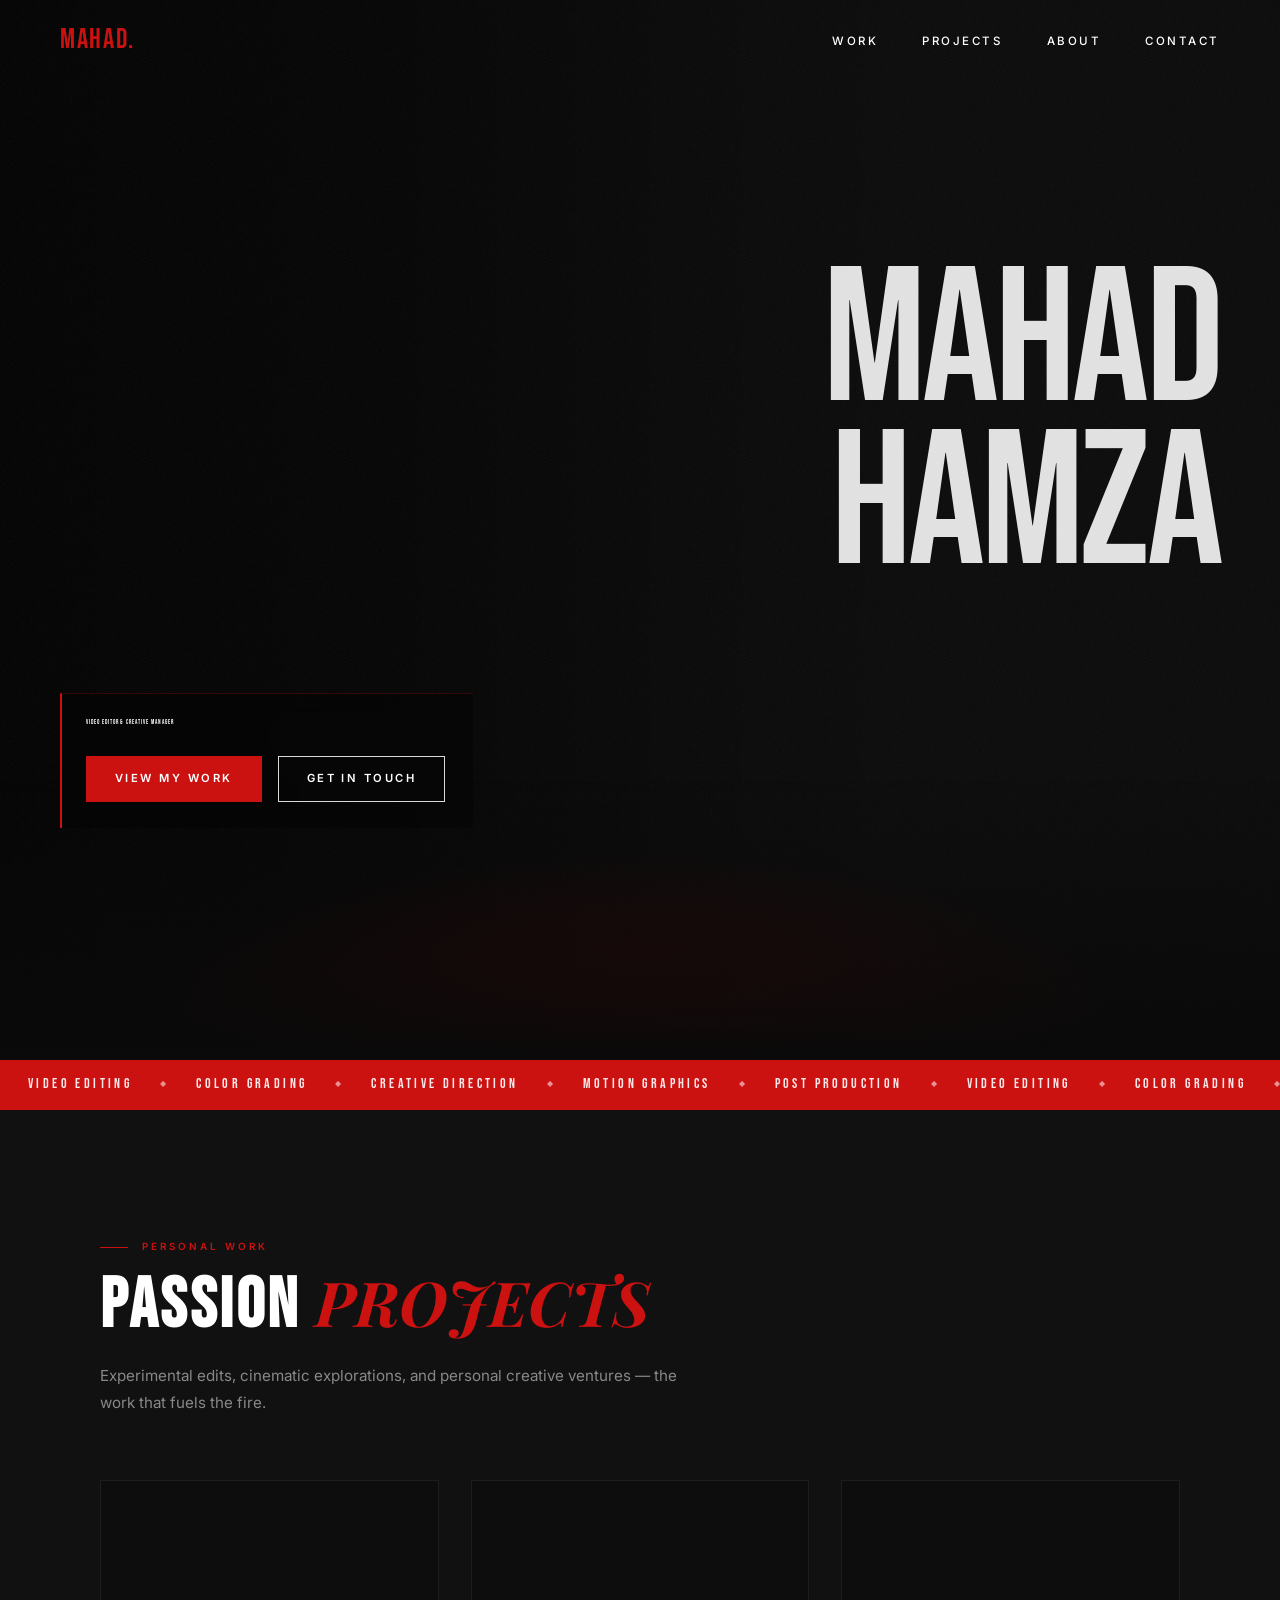
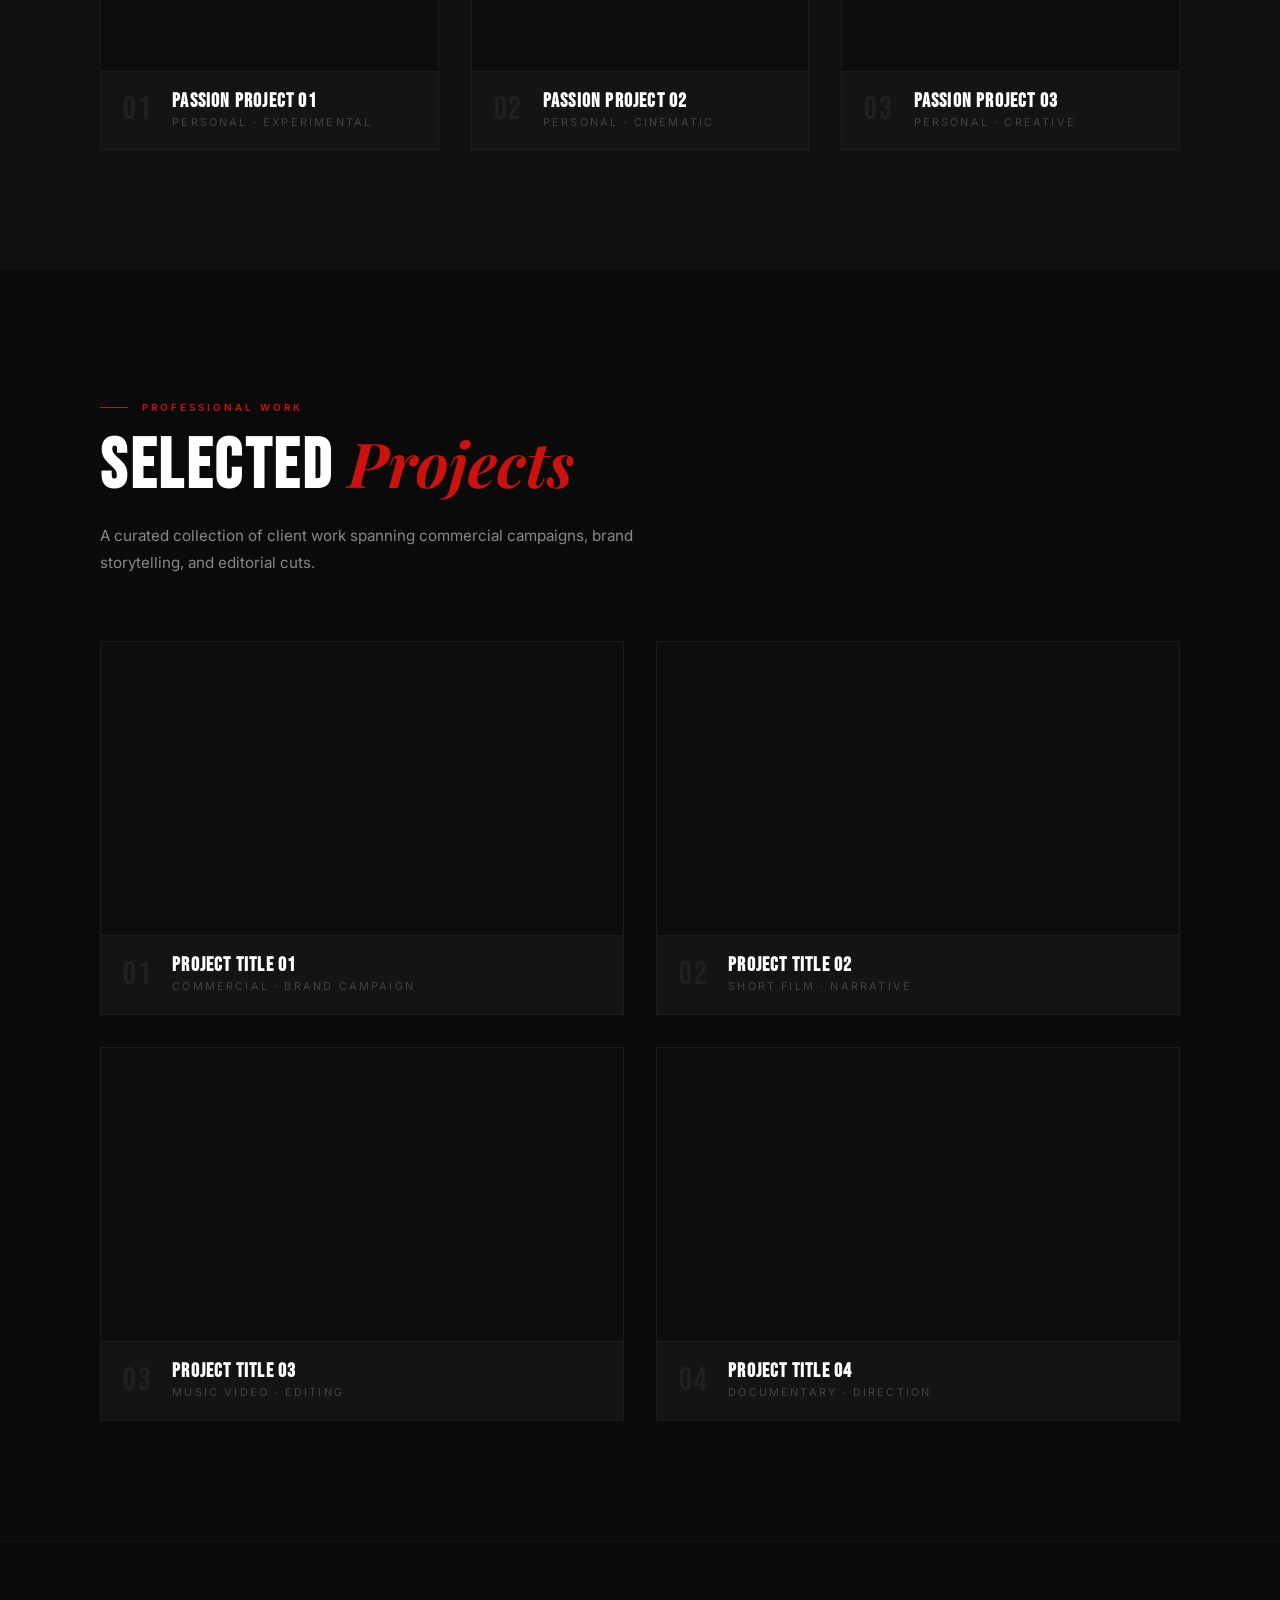
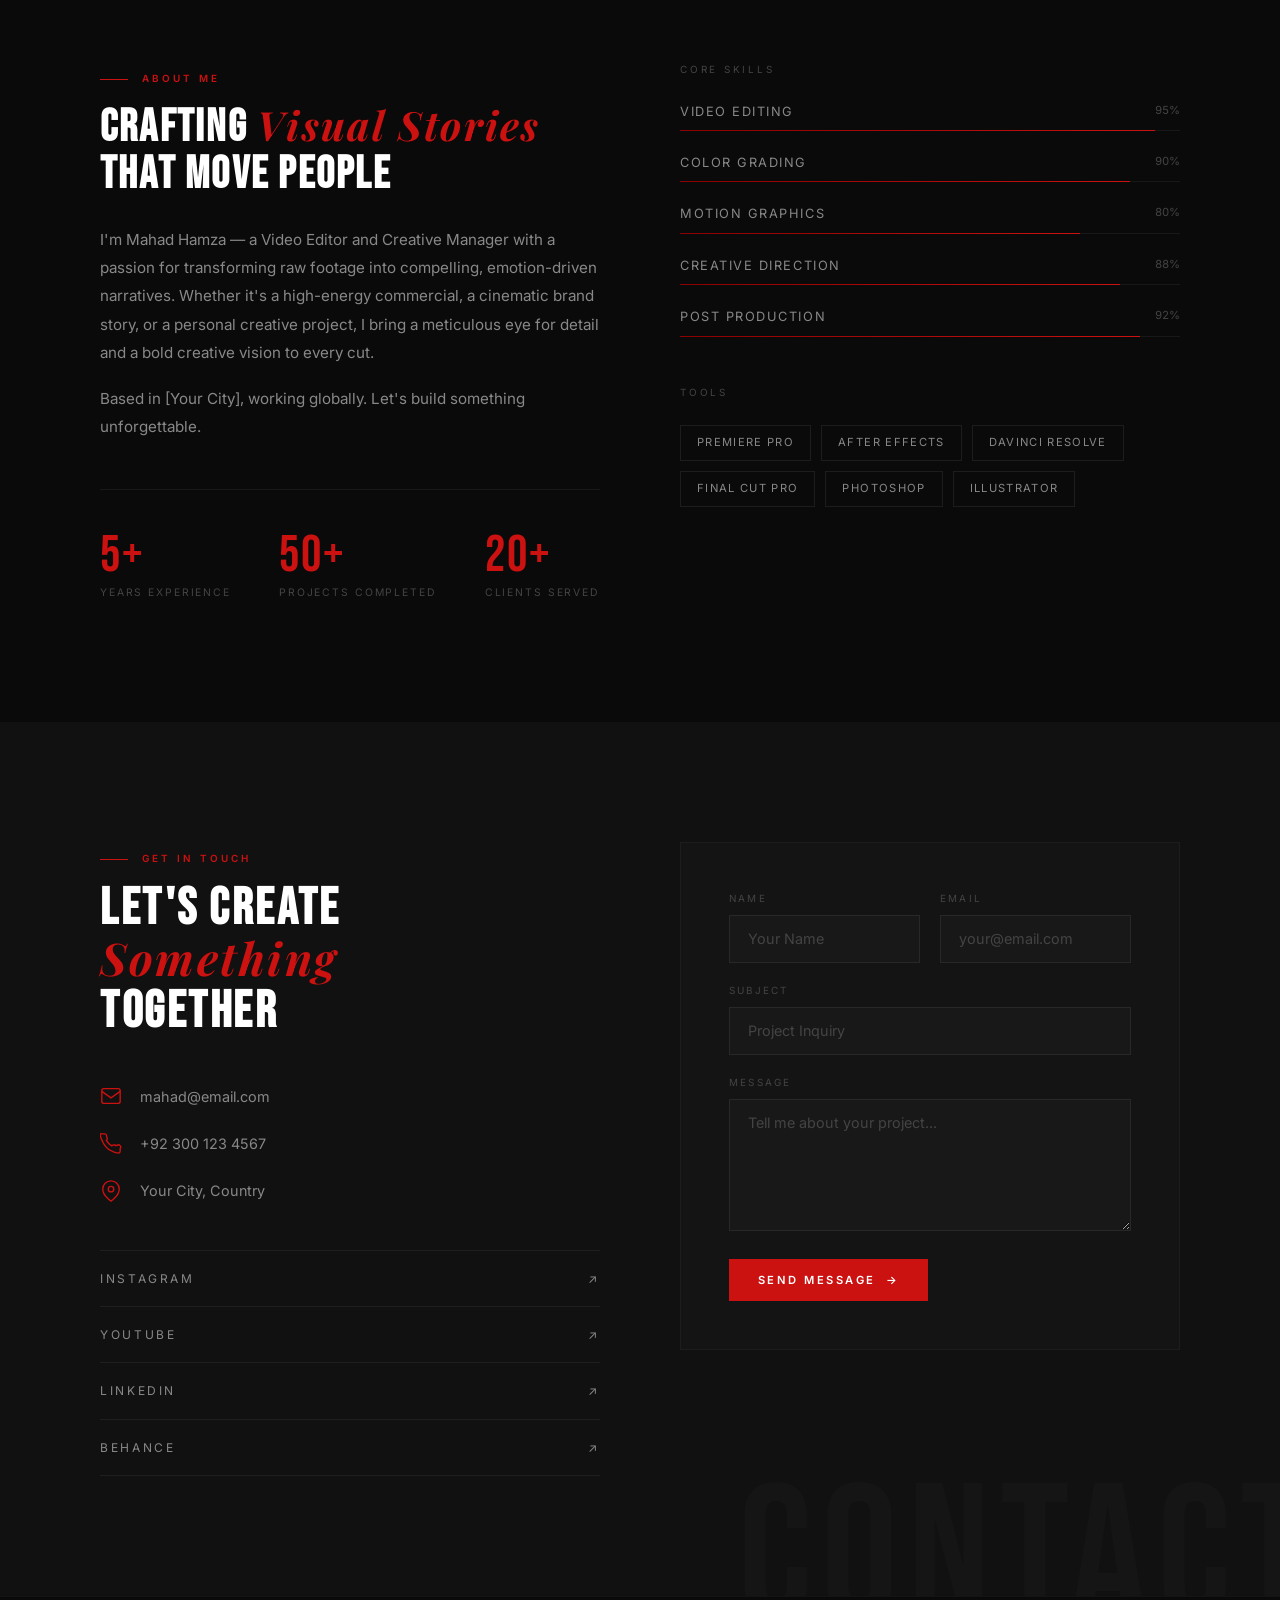
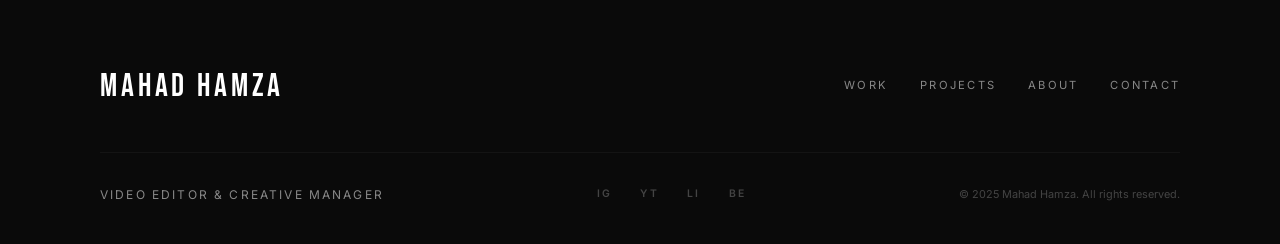
==== index.html @ 460ad9ae "Initial commit" ====
<!DOCTYPE html>
<html lang="en">
<head>
  <meta charset="UTF-8" />
  <meta name="viewport" content="width=device-width, initial-scale=1.0" />
  <title>Mahad Hamza — Video Editor & Creative Manager</title>
  <meta name="description" content="Portfolio of Mahad Hamza — Video Editor & Creative Manager. Professional work, passion projects, and creative direction." />

  <!-- Google Fonts -->
  <link rel="preconnect" href="https://fonts.googleapis.com" />
  <link rel="preconnect" href="https://fonts.gstatic.com" crossorigin />
  <link href="https://fonts.googleapis.com/css2?family=Bebas+Neue&family=Playfair+Display:ital@1&family=Inter:wght@300;400;500;600&display=swap" rel="stylesheet" />

  <link rel="stylesheet" href="css/styles.css" />
</head>
<body>

  <!-- ============================================================
       CUSTOM CURSOR
  ============================================================ -->
  <div class="cursor" id="cursor"></div>
  <div class="cursor-follower" id="cursorFollower"></div>

  <!-- ============================================================
       NAVIGATION
  ============================================================ -->
  <nav class="nav" id="navbar">
    <a href="#home" class="nav-brand">MAHAD.</a>
    <ul class="nav-links">
      <li><a href="#work">WORK</a></li>
      <li><a href="#projects">PROJECTS</a></li>
      <li><a href="#about">ABOUT</a></li>
      <li><a href="#contact">CONTACT</a></li>
    </ul>
    <button class="nav-menu-btn" id="menuBtn" aria-label="Toggle menu">
      <span></span>
      <span></span>
      <span></span>
    </button>
  </nav>

  <!-- Mobile Menu -->
  <div class="mobile-menu" id="mobileMenu">
    <button class="mobile-menu-close" id="menuClose" aria-label="Close menu">
      <span></span><span></span>
    </button>
    <ul>
      <li><a href="#work" class="menu-link">WORK</a></li>
      <li><a href="#projects" class="menu-link">PROJECTS</a></li>
      <li><a href="#about" class="menu-link">ABOUT</a></li>
      <li><a href="#contact" class="menu-link">CONTACT</a></li>
    </ul>
  </div>

  <!-- ============================================================
       HERO SECTION
  ============================================================ -->
  <section class="hero" id="home">
    <!-- Full-bleed background photo -->
    <div class="hero-bg-photo">
      <img
        src="images/WhatsApp Image 2026-08-02 at 6.05.02 PM.jpeg"
        alt="Mahad Hamza"
        id="heroBgImg"
      />
    </div>

    <!-- Multi-layer gradient overlay for cinematic mood -->
    <div class="hero-overlay"></div>

    <!-- Dark shade on the right so the text is clearly visible -->
    <div class="hero-text-shade"></div>

    <!-- Film grain noise texture -->
    <div class="hero-noise"></div>

    <!-- MAHAD HAMZA — large text OVERLAYS the photo
         Positioned at center, merges artistically with the image -->
    <div class="hero-bg-text" aria-hidden="true">MAHAD<br>HAMZA</div>

    <!-- Red glow vignette at bottom -->
    <div class="hero-vignette"></div>

    <!-- Bottom-left: Title + CTA -->
    <div class="hero-content" id="heroContent">
      
      <div class="hero-role">Video Editor &amp; Creative Manager</div>
      <div class="hero-cta">
        <a href="#work" class="btn-primary">View My Work</a>
        <a href="#contact" class="btn-outline">Get In Touch</a>
      </div>
    </div>

    <!-- Bottom gradient fade -->
    <div class="hero-fade"></div>
  </section>

  <!-- ============================================================
       MARQUEE STRIP
  ============================================================ -->
  <div class="marquee-strip" aria-hidden="true">
    <div class="marquee-track">
      <span>VIDEO EDITING</span>
      <span class="dot">◆</span>
      <span>COLOR GRADING</span>
      <span class="dot">◆</span>
      <span>CREATIVE DIRECTION</span>
      <span class="dot">◆</span>
      <span>MOTION GRAPHICS</span>
      <span class="dot">◆</span>
      <span>POST PRODUCTION</span>
      <span class="dot">◆</span>
      <span>VIDEO EDITING</span>
      <span class="dot">◆</span>
      <span>COLOR GRADING</span>
      <span class="dot">◆</span>
      <span>CREATIVE DIRECTION</span>
      <span class="dot">◆</span>
      <span>MOTION GRAPHICS</span>
      <span class="dot">◆</span>
      <span>POST PRODUCTION</span>
      <span class="dot">◆</span>
    </div>
  </div>

  <!-- ============================================================
       PASSION PROJECTS SECTION
  ============================================================ -->
  <section class="section passion-section" id="projects">
    <div class="container">
      <div class="section-header reveal">
        
        <div class="section-label">Personal Work</div>
        <h2 class="section-title">PASSION <em>PROJECTS</em></h2>
        <p class="section-sub">Experimental edits, cinematic explorations, and personal creative ventures — the work that fuels the fire.</p>
      </div>

      <div class="video-grid passion-grid" id="passionGrid">
        <div class="video-card featured reveal">
          <div class="video-wrap">
            <iframe
              src="https://www.youtube.com/embed/VIDEO_ID_5"
              title="Passion Project 1"
              frameborder="0"
              allow="accelerometer; autoplay; clipboard-write; encrypted-media; gyroscope; picture-in-picture"
              allowfullscreen
              loading="lazy"
            ></iframe>
          </div>
          <div class="video-meta">
            <div class="video-number">01</div>
            <div class="video-info">
              <h3>Passion Project 01</h3>
              <p>Personal · Experimental</p>
            </div>
          </div>
        </div>

        <div class="video-card reveal">
          <div class="video-wrap">
            <iframe
              src="https://www.youtube.com/embed/VIDEO_ID_6"
              title="Passion Project 2"
              frameborder="0"
              allow="accelerometer; autoplay; clipboard-write; encrypted-media; gyroscope; picture-in-picture"
              allowfullscreen
              loading="lazy"
            ></iframe>
          </div>
          <div class="video-meta">
            <div class="video-number">02</div>
            <div class="video-info">
              <h3>Passion Project 02</h3>
              <p>Personal · Cinematic</p>
            </div>
          </div>
        </div>

        <div class="video-card reveal">
          <div class="video-wrap">
            <iframe
              src="https://www.youtube.com/embed/VIDEO_ID_7"
              title="Passion Project 3"
              frameborder="0"
              allow="accelerometer; autoplay; clipboard-write; encrypted-media; gyroscope; picture-in-picture"
              allowfullscreen
              loading="lazy"
            ></iframe>
          </div>
          <div class="video-meta">
            <div class="video-number">03</div>
            <div class="video-info">
              <h3>Passion Project 03</h3>
              <p>Personal · Creative</p>
            </div>
          </div>
        </div>
      </div>
    </div>
  </section>

  <!-- ============================================================
       PROFESSIONAL WORK SECTION
  ============================================================ -->
  <section class="section work-section" id="work">
    <div class="container">
      <div class="section-header reveal">
        <div class="section-label">PROFESSIONAL WORK</div>
        <h2 class="section-title">Selected <em>Projects</em></h2>
        <p class="section-sub">A curated collection of client work spanning commercial campaigns, brand storytelling, and editorial cuts.</p>
      </div>

      <div class="video-grid" id="workGrid">
        <!--
          HOW TO ADD YOUR VIDEOS:
          1. Get your YouTube video URL, e.g.: https://www.youtube.com/watch?v=dQw4w9WgXcQ
          2. Extract the video ID (the part after "v="):  dQw4w9WgXcQ
          3. Replace VIDEO_ID_X below with your actual video ID.
          Example: src="https://www.youtube.com/embed/dQw4w9WgXcQ"
        -->
        <div class="video-card reveal">
          <div class="video-wrap">
            <iframe
              src="https://www.youtube.com/embed/VIDEO_ID_1"
              title="Project 1"
              frameborder="0"
              allow="accelerometer; autoplay; clipboard-write; encrypted-media; gyroscope; picture-in-picture"
              allowfullscreen
              loading="lazy"
            ></iframe>
          </div>
          <div class="video-meta">
            <div class="video-number">01</div>
            <div class="video-info">
              <h3>Project Title 01</h3>
              <p>Commercial · Brand Campaign</p>
            </div>
          </div>
        </div>

        <div class="video-card reveal">
          <div class="video-wrap">
            <iframe
              src="https://www.youtube.com/embed/VIDEO_ID_2"
              title="Project 2"
              frameborder="0"
              allow="accelerometer; autoplay; clipboard-write; encrypted-media; gyroscope; picture-in-picture"
              allowfullscreen
              loading="lazy"
            ></iframe>
          </div>
          <div class="video-meta">
            <div class="video-number">02</div>
            <div class="video-info">
              <h3>Project Title 02</h3>
              <p>Short Film · Narrative</p>
            </div>
          </div>
        </div>

        <div class="video-card reveal">
          <div class="video-wrap">
            <iframe
              src="https://www.youtube.com/embed/VIDEO_ID_3"
              title="Project 3"
              frameborder="0"
              allow="accelerometer; autoplay; clipboard-write; encrypted-media; gyroscope; picture-in-picture"
              allowfullscreen
              loading="lazy"
            ></iframe>
          </div>
          <div class="video-meta">
            <div class="video-number">03</div>
            <div class="video-info">
              <h3>Project Title 03</h3>
              <p>Music Video · Editing</p>
            </div>
          </div>
        </div>

        <div class="video-card reveal">
          <div class="video-wrap">
            <iframe
              src="https://www.youtube.com/embed/VIDEO_ID_4"
              title="Project 4"
              frameborder="0"
              allow="accelerometer; autoplay; clipboard-write; encrypted-media; gyroscope; picture-in-picture"
              allowfullscreen
              loading="lazy"
            ></iframe>
          </div>
          <div class="video-meta">
            <div class="video-number">04</div>
            <div class="video-info">
              <h3>Project Title 04</h3>
              <p>Documentary · Direction</p>
            </div>
          </div>
        </div>
      </div>
    </div>
  </section>

  <!-- ============================================================
       ABOUT SECTION
  ============================================================ -->
  <section class="section about-section" id="about">
    <div class="container">
      <div class="about-grid">
        <div class="about-left reveal">
          <div class="section-label">ABOUT ME</div>
          <h2 class="about-heading">
            Crafting <em>Visual Stories</em><br>That Move People
          </h2>
          <p class="about-text">
            I'm Mahad Hamza — a Video Editor and Creative Manager with a passion for transforming raw footage into compelling, emotion-driven narratives. Whether it's a high-energy commercial, a cinematic brand story, or a personal creative project, I bring a meticulous eye for detail and a bold creative vision to every cut.
          </p>
          <p class="about-text">
            Based in [Your City], working globally. Let's build something unforgettable.
          </p>
          <div class="about-stats">
            <div class="stat reveal">
              <span class="stat-num">5+</span>
              <span class="stat-label">Years Experience</span>
            </div>
            <div class="stat reveal">
              <span class="stat-num">50+</span>
              <span class="stat-label">Projects Completed</span>
            </div>
            <div class="stat reveal">
              <span class="stat-num">20+</span>
              <span class="stat-label">Clients Served</span>
            </div>
          </div>
        </div>

        <div class="about-right reveal">
          <div class="skills-block">
            <div class="skills-title">CORE SKILLS</div>
            <div class="skill-item">
              <div class="skill-head">
                <span>Video Editing</span>
                <span>95%</span>
              </div>
              <div class="skill-bar">
                <div class="skill-fill" data-width="95"></div>
              </div>
            </div>
            <div class="skill-item">
              <div class="skill-head">
                <span>Color Grading</span>
                <span>90%</span>
              </div>
              <div class="skill-bar">
                <div class="skill-fill" data-width="90"></div>
              </div>
            </div>
            <div class="skill-item">
              <div class="skill-head">
                <span>Motion Graphics</span>
                <span>80%</span>
              </div>
              <div class="skill-bar">
                <div class="skill-fill" data-width="80"></div>
              </div>
            </div>
            <div class="skill-item">
              <div class="skill-head">
                <span>Creative Direction</span>
                <span>88%</span>
              </div>
              <div class="skill-bar">
                <div class="skill-fill" data-width="88"></div>
              </div>
            </div>
            <div class="skill-item">
              <div class="skill-head">
                <span>Post Production</span>
                <span>92%</span>
              </div>
              <div class="skill-bar">
                <div class="skill-fill" data-width="92"></div>
              </div>
            </div>
          </div>

          <div class="tools-block">
            <div class="skills-title">TOOLS</div>
            <div class="tools-grid">
              <div class="tool-tag">Premiere Pro</div>
              <div class="tool-tag">After Effects</div>
              <div class="tool-tag">DaVinci Resolve</div>
              <div class="tool-tag">Final Cut Pro</div>
              <div class="tool-tag">Photoshop</div>
              <div class="tool-tag">Illustrator</div>
            </div>
          </div>
        </div>
      </div>
    </div>
  </section>

  <!-- ============================================================
       CONTACT SECTION
  ============================================================ -->
  <section class="section contact-section" id="contact">
    <!-- Decorative large background text -->
    <div class="contact-bg-text" aria-hidden="true">CONTACT</div>

    <div class="container">
      <div class="contact-grid">
        <!-- Left: Info -->
        <div class="contact-info reveal">
          <div class="section-label">GET IN TOUCH</div>
          <h2 class="contact-heading">
            Let's Create<br><em>Something</em><br>Together
          </h2>

          <div class="contact-details">
            <!--
              Replace the placeholder email, phone, and location with your real details.
            -->
            <a href="mailto:mahad@email.com" class="contact-item">
              <div class="contact-icon">
                <svg viewBox="0 0 24 24" fill="none" stroke="currentColor" stroke-width="1.5">
                  <rect x="2" y="4" width="20" height="16" rx="2"/>
                  <path d="M2 7l10 7 10-7"/>
                </svg>
              </div>
              <span>mahad@email.com</span>
            </a>
            <a href="tel:+923001234567" class="contact-item">
              <div class="contact-icon">
                <svg viewBox="0 0 24 24" fill="none" stroke="currentColor" stroke-width="1.5">
                  <path d="M22 16.92v3a2 2 0 01-2.18 2 19.79 19.79 0 01-8.63-3.07A19.5 19.5 0 013.07 9.81 19.79 19.79 0 01.1 1.18 2 2 0 012.11 1h3a2 2 0 012 1.72c.127.96.361 1.903.7 2.81a2 2 0 01-.45 2.11L6.91 8.09a16 16 0 006 6l.56-.56a2 2 0 012.11-.45c.907.339 1.85.573 2.81.7A2 2 0 0122 16.92z"/>
                </svg>
              </div>
              <span>+92 300 123 4567</span>
            </a>
            <div class="contact-item">
              <div class="contact-icon">
                <svg viewBox="0 0 24 24" fill="none" stroke="currentColor" stroke-width="1.5">
                  <path d="M21 10c0 7-9 13-9 13s-9-6-9-13a9 9 0 0118 0z"/>
                  <circle cx="12" cy="10" r="3"/>
                </svg>
              </div>
              <span>Your City, Country</span>
            </div>
          </div>

          <!-- Social links -->
          <div class="social-links">
            <!--
              Replace # with your actual profile URLs:
              Instagram, YouTube, LinkedIn, Behance, etc.
            -->
            <a href="#" target="_blank" rel="noopener" class="social-link">
              <span class="social-name">Instagram</span>
              <span class="social-arrow">↗</span>
            </a>
            <a href="#" target="_blank" rel="noopener" class="social-link">
              <span class="social-name">YouTube</span>
              <span class="social-arrow">↗</span>
            </a>
            <a href="#" target="_blank" rel="noopener" class="social-link">
              <span class="social-name">LinkedIn</span>
              <span class="social-arrow">↗</span>
            </a>
            <a href="#" target="_blank" rel="noopener" class="social-link">
              <span class="social-name">Behance</span>
              <span class="social-arrow">↗</span>
            </a>
          </div>
        </div>

        <!-- Right: Contact Form -->
        <div class="contact-form-wrap reveal">
          <form class="contact-form" id="contactForm" novalidate>
            <div class="form-row">
              <div class="form-group">
                <label for="name">Name</label>
                <input type="text" id="name" name="name" placeholder="Your Name" required autocomplete="name" />
              </div>
              <div class="form-group">
                <label for="email">Email</label>
                <input type="email" id="email" name="email" placeholder="your@email.com" required autocomplete="email" />
              </div>
            </div>
            <div class="form-group">
              <label for="subject">Subject</label>
              <input type="text" id="subject" name="subject" placeholder="Project Inquiry" />
            </div>
            <div class="form-group">
              <label for="message">Message</label>
              <textarea id="message" name="message" rows="6" placeholder="Tell me about your project..." required></textarea>
            </div>
            <button type="submit" class="btn-primary btn-submit" id="submitBtn">
              <span class="btn-text">Send Message</span>
              <span class="btn-arrow">→</span>
            </button>
          </form>
        </div>
      </div>
    </div>
  </section>

  <!-- ============================================================
       FOOTER
  ============================================================ -->
  <footer class="footer">
    <div class="container">
      <div class="footer-top">
        <div class="footer-brand">MAHAD HAMZA</div>
        <div class="footer-links">
          <a href="#work">Work</a>
          <a href="#projects">Projects</a>
          <a href="#about">About</a>
          <a href="#contact">Contact</a>
        </div>
      </div>
      <div class="footer-divider"></div>
      <div class="footer-bottom">
        <p class="footer-tagline">Video Editor &amp; Creative Manager</p>
        <div class="footer-socials">
          <a href="#" target="_blank" rel="noopener" aria-label="Instagram">IG</a>
          <a href="#" target="_blank" rel="noopener" aria-label="YouTube">YT</a>
          <a href="#" target="_blank" rel="noopener" aria-label="LinkedIn">LI</a>
          <a href="#" target="_blank" rel="noopener" aria-label="Behance">BE</a>
        </div>
        <p class="footer-copy">© 2025 Mahad Hamza. All rights reserved.</p>
      </div>
    </div>
  </footer>

  <script src="js/script.js"></script>
</body>
</html>
---- css/styles.css ----
/* ================================================================
   MAHAD HAMZA — PORTFOLIO
   Video Editor & Creative Manager
   ----------------------------------------------------------------
   Color Scheme: Deep Black + Crimson Red
   Inspired by Hexen UI/UX Dribbble Design
   Fonts: Bebas Neue (display) · Playfair Display (script) · Inter (body)
================================================================ */

/* ================================================================
   CSS CUSTOM PROPERTIES
================================================================ */
:root {
  /* Colors */
  --bg:          #0a0a0a;
  --bg-2:        #111111;
  --bg-3:        #181818;
  --bg-card:     #141414;
  --text:        #ffffff;
  --text-muted:  #888888;
  --text-dim:    #444444;
  --accent:      #cc1111;
  --accent-dark: #8b0000;
  --accent-glow: rgba(204, 17, 17, 0.25);

  /* Fonts */
  --font-display: 'Bebas Neue', sans-serif;
  --font-script:  'Playfair Display', serif;
  --font-body:    'Inter', sans-serif;

  /* Layout */
  --nav-h:   80px;
  --max-w:   1200px;
  --pad-x:   60px;

  /* Transitions */
  --ease:    0.3s ease;
  --ease-slow: 0.6s cubic-bezier(0.25, 1, 0.5, 1);
}

/* ================================================================
   RESET & BASE
================================================================ */
*, *::before, *::after {
  margin: 0;
  padding: 0;
  box-sizing: border-box;
}

html {
  scroll-behavior: smooth;
  font-size: 16px;
  cursor: none;
}

body {
  background-color: var(--bg);
  color: var(--text);
  font-family: var(--font-body);
  line-height: 1.6;
  overflow-x: hidden;
  -webkit-font-smoothing: antialiased;
}

a {
  color: inherit;
  text-decoration: none;
}

img {
  display: block;
  max-width: 100%;
}

button {
  font-family: inherit;
  cursor: none;
}

/* ================================================================
   CUSTOM CURSOR
================================================================ */
.cursor,
.cursor-follower {
  position: fixed;
  border-radius: 50%;
  pointer-events: none;
  z-index: 9999;
  transform: translate(-50%, -50%);
  top: -100px;
  left: -100px;
}

.cursor {
  width: 8px;
  height: 8px;
  background: var(--accent);
  transition: transform 0.1s ease, width 0.2s ease, height 0.2s ease, background 0.2s ease;
}

.cursor-follower {
  width: 38px;
  height: 38px;
  border: 1px solid rgba(204, 17, 17, 0.45);
  transition: left 0.12s ease, top 0.12s ease, transform 0.3s ease, border-color 0.3s ease, width 0.3s ease, height 0.3s ease;
  z-index: 9998;
}

.cursor.hovered {
  transform: translate(-50%, -50%) scale(2.5);
  background: var(--accent);
}

.cursor-follower.hovered {
  width: 56px;
  height: 56px;
  border-color: rgba(204, 17, 17, 0.7);
}

/* ================================================================
   NAVIGATION
================================================================ */
.nav {
  position: fixed;
  inset: 0 0 auto 0;
  z-index: 200;
  height: var(--nav-h);
  display: flex;
  align-items: center;
  justify-content: space-between;
  padding: 0 var(--pad-x);
  background: transparent;
  backdrop-filter: none;
  -webkit-backdrop-filter: none;
  border-bottom: none;
  box-shadow: none;
  transition: background 0.4s ease, box-shadow 0.4s ease;
}

.nav.scrolled {
  background: rgba(0, 0, 0, 0.45);
  backdrop-filter: blur(18px);
  -webkit-backdrop-filter: blur(18px);
  border-bottom: 1px solid rgba(204, 17, 17, 0.18);
  box-shadow: none;
}

.nav-brand {
  font-family: var(--font-display);
  font-size: 1.75rem;
  letter-spacing: 0.06em;
  color: var(--accent);
  transition: color var(--ease);
}

.nav-brand:hover {
  color: #fff;
}

.nav-links {
  list-style: none;
  display: flex;
  gap: 44px;
}

.nav-links a {
  font-size: 0.72rem;
  letter-spacing: 0.22em;
  font-weight: 500;
  color: #fff;
  transition: color var(--ease);
  position: relative;
}

.nav-links a::after {
  content: '';
  position: absolute;
  bottom: -4px;
  left: 0;
  width: 0;
  height: 1px;
  background: var(--accent);
  transition: width var(--ease);
}

.nav-links a:hover,
.nav-links a.active {
  color: #fff;
}

.nav-links a:hover::after,
.nav-links a.active::after {
  width: 100%;
}

/* Hamburger */
.nav-menu-btn {
  display: none;
  flex-direction: column;
  gap: 6px;
  background: none;
  border: none;
  padding: 6px;
}

.nav-menu-btn span {
  display: block;
  width: 26px;
  height: 1px;
  background: var(--text);
  transition: transform var(--ease), opacity var(--ease), width var(--ease);
  transform-origin: center;
}

.nav-menu-btn.open span:nth-child(1) {
  transform: translateY(7px) rotate(45deg);
}
.nav-menu-btn.open span:nth-child(2) {
  opacity: 0;
  width: 0;
}
.nav-menu-btn.open span:nth-child(3) {
  transform: translateY(-7px) rotate(-45deg);
}

/* ================================================================
   MOBILE MENU
================================================================ */
.mobile-menu {
  position: fixed;
  inset: 0;
  background: var(--bg);
  z-index: 190;
  display: flex;
  align-items: center;
  justify-content: center;
  clip-path: circle(0% at 95% 5%);
  transition: clip-path 0.6s cubic-bezier(0.77, 0, 0.175, 1);
}

.mobile-menu.open {
  clip-path: circle(150% at 95% 5%);
}

.mobile-menu-close {
  display: none;
}

.mobile-menu ul {
  list-style: none;
  text-align: center;
}

.mobile-menu li {
  margin: 16px 0;
  overflow: hidden;
}

.mobile-menu a {
  font-family: var(--font-display);
  font-size: clamp(2.5rem, 8vw, 4.5rem);
  letter-spacing: 0.08em;
  color: var(--text-muted);
  transition: color var(--ease);
  display: inline-block;
  transform: translateY(100%);
  transition: color 0.3s ease, transform 0.5s cubic-bezier(0.25, 1, 0.5, 1);
}

.mobile-menu.open a {
  transform: translateY(0);
}

.mobile-menu li:nth-child(1) a { transition-delay: 0.1s; }
.mobile-menu li:nth-child(2) a { transition-delay: 0.15s; }
.mobile-menu li:nth-child(3) a { transition-delay: 0.2s; }
.mobile-menu li:nth-child(4) a { transition-delay: 0.25s; }

.mobile-menu a:hover {
  color: var(--accent);
}

/* ================================================================
   HERO SECTION
================================================================ */
.hero {
  position: relative;
  width: 100%;
  height: calc(100vh + 160px);
  min-height: 820px;
  overflow: hidden;
  background: var(--bg);
  display: flex;
  align-items: flex-end;
}

/* Full-bleed background photo */
@keyframes heroPhotoZoom {
  0%,  100% { transform: scale(1);    }
  50%        { transform: scale(1.10); }
}

.hero-bg-photo {
  position: absolute;
  top: 0;
  bottom: 0;
  left: 0;
  right: 0;
  z-index: 1;
  overflow: hidden;
  animation: heroPhotoZoom 18s ease-in-out infinite;
  transform-origin: center center;
}

.hero-bg-photo img {
  width: 100%;
  height: 100%;
  object-fit: cover;
  object-position: center top;  /* show from the very top of the photo */
  filter: brightness(0.42) saturate(1.3) contrast(1.05);
  opacity: 0;
  transition: opacity 0.9s ease;
}

.hero-bg-photo img.loaded {
  opacity: 1;
}

/* Multi-layer gradient overlay — cinematic mood + edge darkening */
.hero-overlay {
  position: absolute;
  inset: 0;
  z-index: 2;
  pointer-events: none;
  background:
    linear-gradient(to top,  rgba(10,10,10,0.97) 0%, rgba(10,10,10,0.25) 38%, transparent 62%),
    linear-gradient(to bottom, rgba(10,10,10,0.18) 0%, transparent 18%),
    linear-gradient(to right, rgba(10,10,10,0.5) 0%, transparent 28%, transparent 72%, rgba(10,10,10,0.5) 100%);
}

/* Dark shade covering the LEFT side — makes left-side text clearly readable */
.hero-text-shade {
  position: absolute;
  inset: 0;
  z-index: 3;
  pointer-events: none;
  background: linear-gradient(
    to right,
    rgba(0, 0, 0, 0.80) 0%,
    rgba(0, 0, 0, 0.60) 30%,
    rgba(0, 0, 0, 0.18) 55%,
    transparent 72%
  );
}

/* Film-grain noise texture */
.hero-noise {
  position: absolute;
  inset: 0;
  z-index: 3;
  pointer-events: none;
  opacity: 0.055;
  background-image: url("data:image/svg+xml,%3Csvg viewBox='0 0 256 256' xmlns='http://www.w3.org/2000/svg'%3E%3Cfilter id='n'%3E%3CfeTurbulence type='fractalNoise' baseFrequency='0.9' numOctaves='4' stitchTiles='stitch'/%3E%3C/filter%3E%3Crect width='100%25' height='100%25' filter='url(%23n)'/%3E%3C/svg%3E");
  background-repeat: repeat;
  background-size: 200px 200px;
}

/* MAHAD HAMZA — large decorative text on the RIGHT */
.hero-bg-text {
  position: absolute;
  top: 40%;
  right: var(--pad-x);
  left: auto;
  transform: translateY(-50%);
  font-family: var(--font-display);
  font-size: clamp(100px, 15vw, 210px);
  line-height: 0.85;
  letter-spacing: -0.02em;
  color: rgba(255, 255, 255, 0.88);
  text-align: right;
  white-space: nowrap;
  z-index: 5;
  user-select: none;
  pointer-events: none;
  will-change: transform;
}

/* Red glow vignette at bottom-center */
.hero-vignette {
  position: absolute;
  inset: 0;
  z-index: 5;
  pointer-events: none;
  background: radial-gradient(ellipse 60% 28% at 50% 100%, rgba(139, 0, 0, 0.45) 0%, transparent 70%);
}

/* Hero content block — LEFT side, visually distinct panel */
.hero-content {
  position: absolute;
  bottom: calc(8vh + 160px);
  left: var(--pad-x);
  right: auto;
  z-index: 7;
  text-align: left;
  max-width: fit-content;
  padding: 24px 28px 26px 24px;
  background: rgba(5, 5, 5, 0.55);
  backdrop-filter: blur(12px);
  -webkit-backdrop-filter: blur(12px);
  border-left: 2px solid var(--accent);
  border-top: 1px solid rgba(204,17,17,0.22);
}

.hero-script-name {
  font-family: var(--font-script);
  font-style: italic;
  font-size: clamp(1.2rem, 1.8vw, 1.9rem);
  color: #ffffff;
  line-height: 1.1;
  margin-bottom: 8px;
  text-shadow:
    0 0 18px rgba(220, 20, 20, 0.90),
    0 0 40px rgba(180, 0,  0,  0.65),
    0 0 80px rgba(120, 0,  0,  0.35),
    0 2px 6px rgba(0,   0,  0,  0.90);
}

.hero-role {
  font-family: var(--font-display);
  font-size: clamp(0.15rem, 0.5vw, 1.5rem);
  letter-spacing: 0.15em;
  text-transform: uppercase;
  color: #ffffff;
  margin-bottom: 28px;
  line-height: 1.5;
  white-space: nowrap;
}

.hero-cta {
  display: flex;
  gap: 16px;
  flex-wrap: nowrap;
  justify-content: flex-start;
  align-items: center;
}

/* Right-side social strip */
.hero-socials {
  position: absolute;
  right: var(--pad-x);
  bottom: 100px;
  z-index: 7;
  display: flex;
  flex-direction: column;
  align-items: flex-end;
  gap: 18px;
}

.hero-socials a {
  font-size: 0.62rem;
  letter-spacing: 0.22em;
  color: var(--text-dim);
  transition: color var(--ease);
  font-weight: 500;
}

.hero-socials a:hover {
  color: var(--accent);
}

/* Scroll indicator — right-center */
.hero-scroll {
  position: absolute;
  right: var(--pad-x);
  top: 50%;
  transform: translateY(-50%);
  z-index: 7;
  display: flex;
  flex-direction: column;
  align-items: center;
  gap: 10px;
}

.scroll-line {
  width: 1px;
  height: 56px;
  background: linear-gradient(to bottom, var(--accent), transparent);
  animation: scrollPulse 2.5s infinite;
}

@keyframes scrollPulse {
  0%, 100% { opacity: 0.2; transform: scaleY(1); }
  50%       { opacity: 1;   transform: scaleY(0.6); }
}

.hero-scroll span {
  font-size: 0.55rem;
  letter-spacing: 0.3em;
  color: var(--text-dim);
  writing-mode: vertical-rl;
  text-orientation: mixed;
}

/* Bottom gradient that blends hero into next section */
.hero-fade {
  position: absolute;
  bottom: 0;
  left: 0;
  right: 0;
  height: 280px;
  background: linear-gradient(to top, var(--bg) 0%, transparent 100%);
  z-index: 6;
  pointer-events: none;
}

/* ================================================================
   BUTTONS
================================================================ */
.btn-primary {
  display: inline-flex;
  align-items: center;
  gap: 10px;
  padding: 13px 28px;
  background: var(--accent);
  color: #fff;
  font-size: 0.7rem;
  letter-spacing: 0.22em;
  text-transform: uppercase;
  font-weight: 600;
  white-space: nowrap;
  border: 1px solid var(--accent);
  transition: background var(--ease), transform var(--ease), box-shadow var(--ease);
}

.btn-primary:hover {
  background: transparent;
  color: var(--accent);
  box-shadow: 0 0 0 1px var(--accent);
  transform: translateY(-2px);
}

.btn-outline {
  display: inline-flex;
  align-items: center;
  gap: 10px;
  padding: 13px 28px;
  border: 1.5px solid rgba(255, 255, 255, 0.85);
  color: #fff;
  font-size: 0.7rem;
  letter-spacing: 0.22em;
  text-transform: uppercase;
  font-weight: 600;
  white-space: nowrap;
  position: relative;
  overflow: hidden;
  isolation: isolate;
  transition: border-color 0.4s ease, color 0.4s ease, transform var(--ease);
}

/* Red fill slides in from left on hover */
.btn-outline::before {
  content: '';
  position: absolute;
  inset: 0;
  background: var(--accent);
  transform: translateX(-101%);
  transition: transform 0.42s cubic-bezier(0.4, 0, 0.2, 1);
  z-index: -1;
}

.btn-outline:hover::before {
  transform: translateX(0);
}

.btn-outline:hover {
  border-color: var(--accent);
  color: #fff;
  transform: translateY(-2px);
}

/* ================================================================
   MARQUEE STRIP
================================================================ */
.marquee-strip {
  width: 100%;
  overflow: hidden;
  background: var(--accent);
  padding: 14px 0;
  border-top: none;
  border-bottom: none;
}

.marquee-track {
  display: flex;
  gap: 0;
  width: max-content;
  animation: marquee 22s linear infinite;
}

.marquee-track span {
  font-family: var(--font-display);
  font-size: 0.85rem;
  letter-spacing: 0.25em;
  color: rgba(255, 255, 255, 0.9);
  white-space: nowrap;
  padding: 0 28px;
}

.marquee-track .dot {
  font-size: 0.5rem;
  opacity: 0.6;
  padding: 0;
  display: flex;
  align-items: center;
}

@keyframes marquee {
  from { transform: translateX(0); }
  to   { transform: translateX(-50%); }
}

/* ================================================================
   SECTIONS — BASE STYLES
================================================================ */
.section {
  padding: 120px 0;
}

.container {
  max-width: var(--max-w);
  margin: 0 auto;
  padding: 0 var(--pad-x);
}

.section-label {
  display: inline-flex;
  align-items: center;
  gap: 14px;
  font-size: 0.62rem;
  letter-spacing: 0.3em;
  color: var(--accent);
  text-transform: uppercase;
  font-weight: 600;
  margin-bottom: 16px;
}

.section-label::before {
  content: '';
  display: block;
  width: 28px;
  height: 1px;
  background: var(--accent);
  flex-shrink: 0;
}

.section-header {
  margin-bottom: 64px;
}

.section-title {
  font-family: var(--font-display);
  font-size: clamp(2.8rem, 5.5vw, 4.5rem);
  letter-spacing: 0.05em;
  line-height: 1;
  margin-bottom: 20px;
}

.section-title em {
  font-family: var(--font-script);
  font-style: italic;
  color: var(--accent);
  font-size: 0.88em;
  letter-spacing: 0;
}

.section-sub {
  font-size: 0.95rem;
  color: var(--text-muted);
  line-height: 1.8;
  max-width: 580px;
}

/* ================================================================
   WORK & PASSION VIDEO SECTIONS
================================================================ */
.work-section {
  background: var(--bg);
}

.passion-section {
  background: var(--bg-2);
}

.video-grid {
  display: grid;
  grid-template-columns: repeat(2, 1fr);
  gap: 32px;
}

.passion-grid {
  grid-template-columns: repeat(3, 1fr);
}

.video-card {
  background: var(--bg-card);
  border: 1px solid rgba(255, 255, 255, 0.04);
  transition: transform var(--ease), border-color var(--ease), box-shadow var(--ease);
  overflow: hidden;
}

.video-card:hover {
  transform: translateY(-8px);
  border-color: rgba(204, 17, 17, 0.3);
  box-shadow: 0 20px 60px rgba(0, 0, 0, 0.4);
}

/* 16:9 responsive iframe wrapper */
.video-wrap {
  position: relative;
  padding-top: 56.25%;
  background: #0d0d0d;
  overflow: hidden;
}

.video-wrap iframe {
  position: absolute;
  inset: 0;
  width: 100%;
  height: 100%;
  border: none;
}

/* Video meta info bar */
.video-meta {
  display: flex;
  align-items: center;
  gap: 20px;
  padding: 18px 22px;
  border-top: 1px solid rgba(255, 255, 255, 0.04);
}

.video-number {
  font-family: var(--font-display);
  font-size: 2rem;
  letter-spacing: 0.05em;
  color: rgba(255, 255, 255, 0.06);
  line-height: 1;
  flex-shrink: 0;
}

.video-info h3 {
  font-family: var(--font-display);
  font-size: 1.25rem;
  letter-spacing: 0.06em;
  line-height: 1.1;
  margin-bottom: 2px;
  transition: color var(--ease);
}

.video-card:hover .video-info h3 {
  color: var(--accent);
}

.video-info p {
  font-size: 0.68rem;
  letter-spacing: 0.2em;
  text-transform: uppercase;
  color: var(--text-dim);
}

/* ================================================================
   ABOUT SECTION
================================================================ */
.about-section {
  background: var(--bg);
  border-top: 1px solid rgba(255, 255, 255, 0.03);
}

.about-grid {
  display: grid;
  grid-template-columns: 1fr 1fr;
  gap: 80px;
  align-items: start;
}

.about-heading {
  font-family: var(--font-display);
  font-size: clamp(2rem, 3.5vw, 3.2rem);
  letter-spacing: 0.05em;
  line-height: 1.05;
  margin-bottom: 28px;
}

.about-heading em {
  font-family: var(--font-script);
  font-style: italic;
  color: var(--accent);
  font-size: 0.9em;
}

.about-text {
  font-size: 0.95rem;
  color: var(--text-muted);
  line-height: 1.85;
  margin-bottom: 18px;
}

.about-stats {
  display: flex;
  gap: 48px;
  margin-top: 48px;
  padding-top: 40px;
  border-top: 1px solid rgba(255, 255, 255, 0.06);
}

.stat {
  display: flex;
  flex-direction: column;
  gap: 4px;
}

.stat-num {
  font-family: var(--font-display);
  font-size: 3.2rem;
  letter-spacing: 0.04em;
  color: var(--accent);
  line-height: 1;
}

.stat-label {
  font-size: 0.65rem;
  letter-spacing: 0.18em;
  color: var(--text-dim);
  text-transform: uppercase;
}

/* Skills block */
.skills-block {
  margin-bottom: 48px;
}

.skills-title {
  font-size: 0.62rem;
  letter-spacing: 0.28em;
  color: var(--text-dim);
  text-transform: uppercase;
  margin-bottom: 24px;
}

.skill-item {
  margin-bottom: 22px;
}

.skill-head {
  display: flex;
  justify-content: space-between;
  margin-bottom: 8px;
}

.skill-head span:first-child {
  font-size: 0.8rem;
  letter-spacing: 0.12em;
  text-transform: uppercase;
  color: var(--text-muted);
}

.skill-head span:last-child {
  font-size: 0.7rem;
  color: var(--text-dim);
  font-variant-numeric: tabular-nums;
}

.skill-bar {
  width: 100%;
  height: 1px;
  background: rgba(255, 255, 255, 0.06);
  position: relative;
  overflow: hidden;
}

.skill-fill {
  height: 100%;
  width: 0;
  background: linear-gradient(to right, var(--accent-dark), var(--accent));
  transition: width 1.4s cubic-bezier(0.25, 1, 0.5, 1);
}

/* Tools grid */
.tools-block {}

.tools-grid {
  display: flex;
  flex-wrap: wrap;
  gap: 10px;
  margin-top: 16px;
}

.tool-tag {
  padding: 8px 16px;
  border: 1px solid rgba(255, 255, 255, 0.08);
  font-size: 0.7rem;
  letter-spacing: 0.12em;
  text-transform: uppercase;
  color: var(--text-muted);
  transition: border-color var(--ease), color var(--ease), background var(--ease);
}

.tool-tag:hover {
  border-color: var(--accent);
  color: var(--accent);
  background: rgba(204, 17, 17, 0.05);
}

/* ================================================================
   CONTACT SECTION
================================================================ */
.contact-section {
  background: var(--bg-2);
  position: relative;
  overflow: hidden;
}

.contact-bg-text {
  position: absolute;
  bottom: -60px;
  right: -40px;
  font-family: var(--font-display);
  font-size: clamp(100px, 15vw, 200px);
  color: rgba(255, 255, 255, 0.02);
  letter-spacing: 0.05em;
  line-height: 1;
  pointer-events: none;
  user-select: none;
  z-index: 0;
}

.contact-grid {
  display: grid;
  grid-template-columns: 1fr 1fr;
  gap: 80px;
  align-items: start;
  position: relative;
  z-index: 1;
}

.contact-heading {
  font-family: var(--font-display);
  font-size: clamp(2.2rem, 4vw, 3.5rem);
  letter-spacing: 0.05em;
  line-height: 1.0;
  margin-bottom: 48px;
}

.contact-heading em {
  font-family: var(--font-script);
  font-style: italic;
  color: var(--accent);
  font-size: 0.88em;
}

.contact-details {
  display: flex;
  flex-direction: column;
  gap: 24px;
  margin-bottom: 48px;
}

.contact-item {
  display: flex;
  align-items: center;
  gap: 18px;
  color: var(--text-muted);
  font-size: 0.9rem;
  transition: color var(--ease);
}

.contact-item:hover {
  color: var(--text);
}

.contact-icon {
  width: 22px;
  height: 22px;
  flex-shrink: 0;
  color: var(--accent);
}

.contact-icon svg {
  width: 100%;
  height: 100%;
}

/* Social links list */
.social-links {
  display: flex;
  flex-direction: column;
  gap: 0;
  border-top: 1px solid rgba(255, 255, 255, 0.06);
}

.social-link {
  display: flex;
  justify-content: space-between;
  align-items: center;
  padding: 18px 0;
  border-bottom: 1px solid rgba(255, 255, 255, 0.06);
  font-size: 0.75rem;
  letter-spacing: 0.22em;
  text-transform: uppercase;
  color: var(--text-muted);
  transition: color var(--ease), padding-left var(--ease);
}

.social-link:hover {
  color: var(--accent);
  padding-left: 8px;
}

.social-arrow {
  transition: transform var(--ease);
}

.social-link:hover .social-arrow {
  transform: translate(4px, -4px);
}

/* Contact form */
.contact-form-wrap {
  padding: 48px;
  background: var(--bg-card);
  border: 1px solid rgba(255, 255, 255, 0.04);
}

.contact-form {
  display: flex;
  flex-direction: column;
  gap: 20px;
}

.form-row {
  display: grid;
  grid-template-columns: 1fr 1fr;
  gap: 20px;
}

.form-group {
  display: flex;
  flex-direction: column;
  gap: 8px;
}

.form-group label {
  font-size: 0.62rem;
  letter-spacing: 0.22em;
  text-transform: uppercase;
  color: var(--text-dim);
}

.form-group input,
.form-group textarea {
  width: 100%;
  background: var(--bg-3);
  border: 1px solid rgba(255, 255, 255, 0.07);
  color: var(--text);
  padding: 14px 18px;
  font-family: var(--font-body);
  font-size: 0.9rem;
  outline: none;
  transition: border-color var(--ease), background var(--ease);
  resize: vertical;
  min-height: 48px;
}

.form-group textarea {
  min-height: 120px;
}

.form-group input::placeholder,
.form-group textarea::placeholder {
  color: var(--text-dim);
}

.form-group input:focus,
.form-group textarea:focus {
  border-color: var(--accent);
  background: rgba(204, 17, 17, 0.03);
}

.btn-submit {
  align-self: flex-start;
  margin-top: 8px;
}

.btn-arrow {
  transition: transform var(--ease);
}

.btn-primary:hover .btn-arrow {
  transform: translateX(4px);
}

/* Form success state */
.btn-submit.success {
  background: #1a6b1a;
  border-color: #1a6b1a;
  color: #fff;
  pointer-events: none;
}

/* ================================================================
   FOOTER
================================================================ */
.footer {
  background: var(--bg);
  border-top: 1px solid rgba(255, 255, 255, 0.04);
  padding: 64px 0 40px;
}

.footer-top {
  display: flex;
  justify-content: space-between;
  align-items: center;
  margin-bottom: 40px;
}

.footer-brand {
  font-family: var(--font-display);
  font-size: 2rem;
  letter-spacing: 0.12em;
  color: var(--text);
}

.footer-links {
  display: flex;
  gap: 32px;
}

.footer-links a {
  font-size: 0.7rem;
  letter-spacing: 0.2em;
  text-transform: uppercase;
  color: var(--text-muted);
  transition: color var(--ease);
}

.footer-links a:hover {
  color: var(--accent);
}

.footer-divider {
  height: 1px;
  background: rgba(255, 255, 255, 0.04);
  margin-bottom: 32px;
}

.footer-bottom {
  display: flex;
  justify-content: space-between;
  align-items: center;
  flex-wrap: wrap;
  gap: 16px;
}

.footer-tagline {
  font-size: 0.75rem;
  letter-spacing: 0.18em;
  color: var(--text-muted);
  text-transform: uppercase;
}

.footer-socials {
  display: flex;
  gap: 28px;
}

.footer-socials a {
  font-size: 0.65rem;
  letter-spacing: 0.22em;
  color: var(--text-dim);
  transition: color var(--ease);
  font-weight: 600;
}

.footer-socials a:hover {
  color: var(--accent);
}

.footer-copy {
  font-size: 0.68rem;
  color: var(--text-dim);
}

/* ================================================================
   SCROLL REVEAL ANIMATIONS
================================================================ */
.reveal {
  opacity: 0;
  transform: translateY(36px);
  transition: opacity 0.75s ease, transform 0.75s cubic-bezier(0.25, 1, 0.5, 1);
}

.reveal.visible {
  opacity: 1;
  transform: translateY(0);
}

/* Staggered children within grids */
.video-grid .video-card:nth-child(1) { transition-delay: 0s; }
.video-grid .video-card:nth-child(2) { transition-delay: 0.08s; }
.video-grid .video-card:nth-child(3) { transition-delay: 0.16s; }
.video-grid .video-card:nth-child(4) { transition-delay: 0.24s; }

.about-stats .stat:nth-child(1) { transition-delay: 0s; }
.about-stats .stat:nth-child(2) { transition-delay: 0.1s; }
.about-stats .stat:nth-child(3) { transition-delay: 0.2s; }

/* ================================================================
   RESPONSIVE — TABLET (≤1024px)
================================================================ */
@media (max-width: 1024px) {
  :root {
    --pad-x: 40px;
  }

  .video-grid {
    grid-template-columns: 1fr;
  }

  .passion-grid {
    grid-template-columns: repeat(2, 1fr);
  }

  .about-grid,
  .contact-grid {
    grid-template-columns: 1fr;
    gap: 60px;
  }

  .contact-form-wrap {
    padding: 36px;
  }

  .footer-top {
    flex-direction: column;
    align-items: flex-start;
    gap: 24px;
  }
}

/* ================================================================
   RESPONSIVE — MOBILE (≤768px)
================================================================ */
@media (max-width: 768px) {
  :root {
    --nav-h:  64px;
    --pad-x:  24px;
  }

  html {
    cursor: auto;
  }

  .cursor,
  .cursor-follower {
    display: none;
  }

  .nav-links {
    display: none;
  }

  .nav-menu-btn {
    display: flex;
  }

  .section {
    padding: 80px 0;
  }

  /* Hero adjustments */
  .hero-bg-text {
    font-size: clamp(70px, 18vw, 120px);
    right: var(--pad-x);
    left: auto;
    text-align: right;
    white-space: nowrap;
  }

  .hero-content {
    left: var(--pad-x);
    right: auto;
    bottom: calc(8vh + 160px);
    text-align: left;
    max-width: 52vw;
  }

  .hero-cta {
    justify-content: flex-start;
    flex-direction: row;
    flex-wrap: wrap;
    gap: 14px;
  }

  /* Sections */
  .about-stats {
    flex-wrap: wrap;
    gap: 32px;
  }

  .passion-grid {
    grid-template-columns: 1fr;
  }

  .form-row {
    grid-template-columns: 1fr;
  }

  .contact-form-wrap {
    padding: 24px;
  }

  .footer-bottom {
    flex-direction: column;
    align-items: flex-start;
    gap: 20px;
  }

  .footer-links {
    flex-wrap: wrap;
    gap: 16px;
  }
}

/* ================================================================
   RESPONSIVE — SMALL MOBILE (≤480px)
================================================================ */
@media (max-width: 480px) {
  .hero-bg-text {
    font-size: 15vw;
    right: var(--pad-x);
    left: auto;
    transform: translateY(-50%);
    text-align: right;
  }

  .hero-content {
    left: var(--pad-x);
    right: auto;
    transform: none;
    max-width: 80vw;
  }

  .section-title {
    font-size: 2.4rem;
  }

  .about-stats {
    flex-direction: column;
    gap: 24px;
  }
}
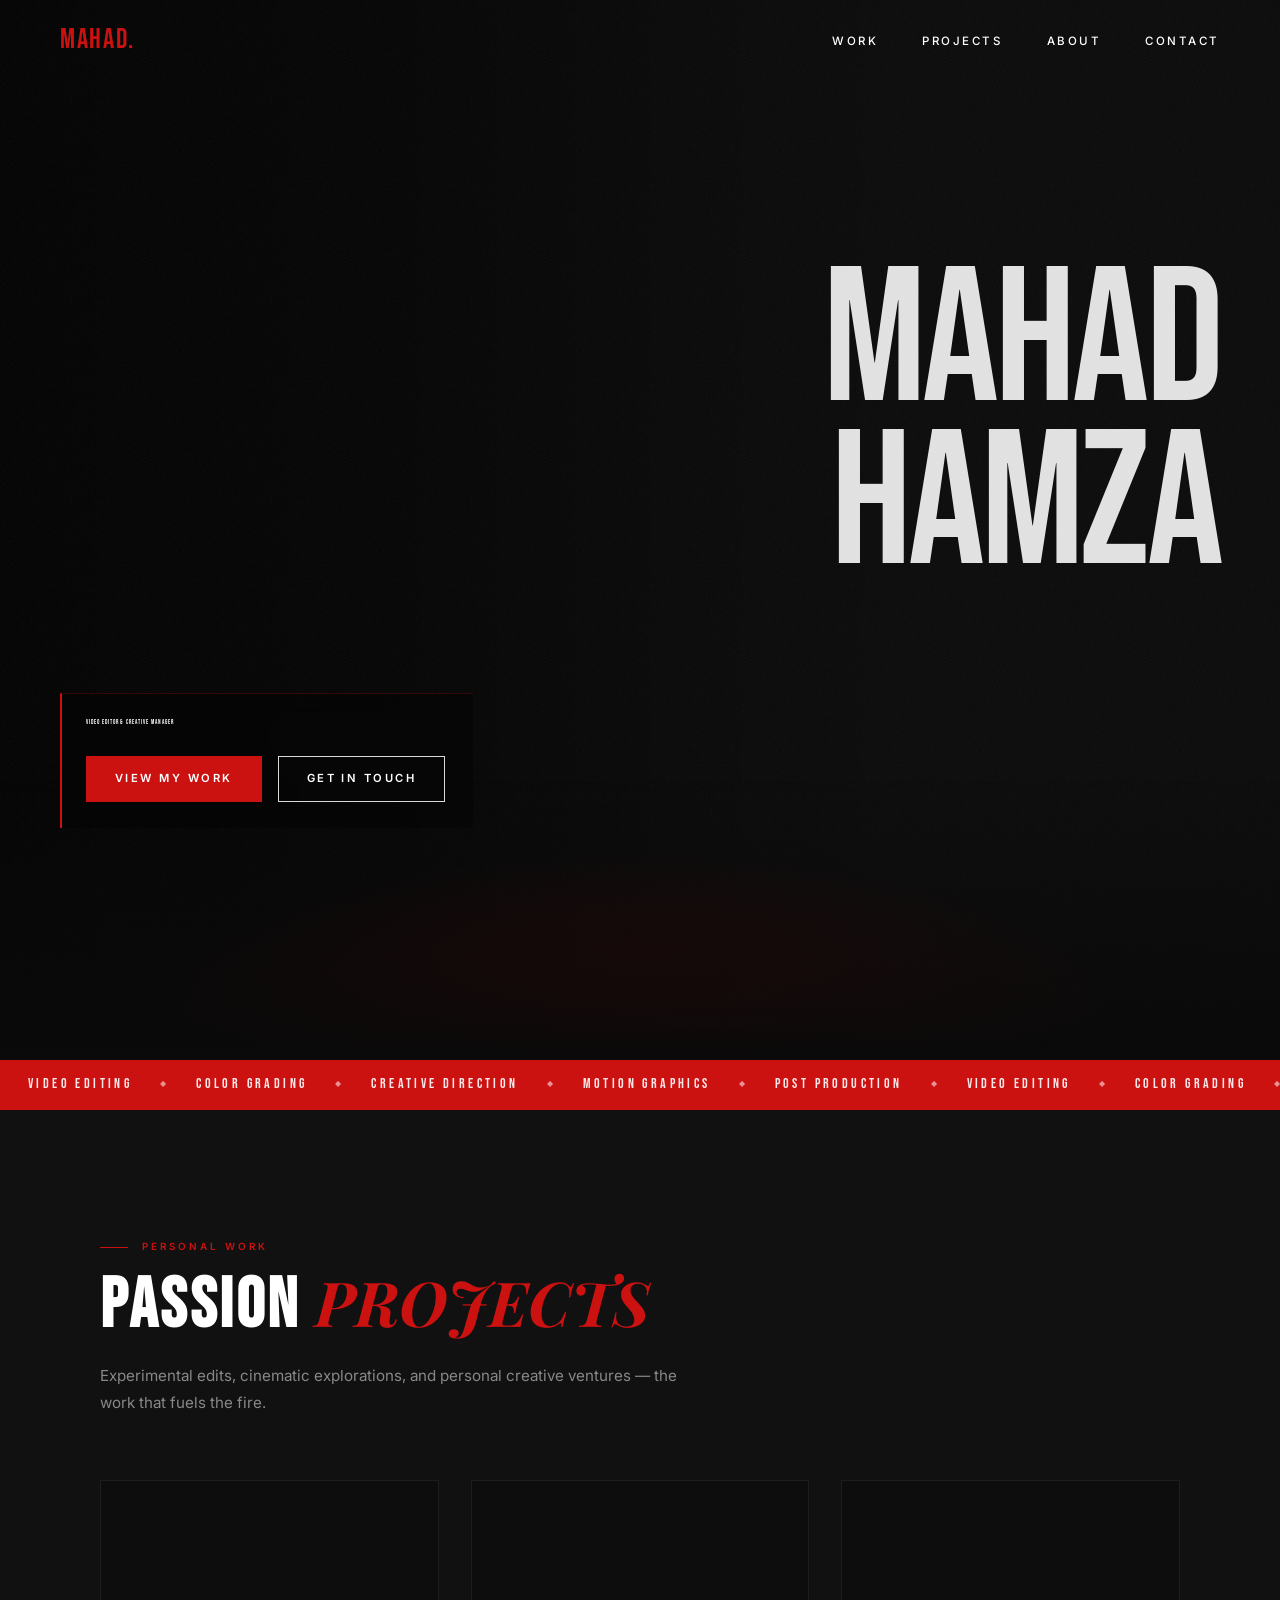
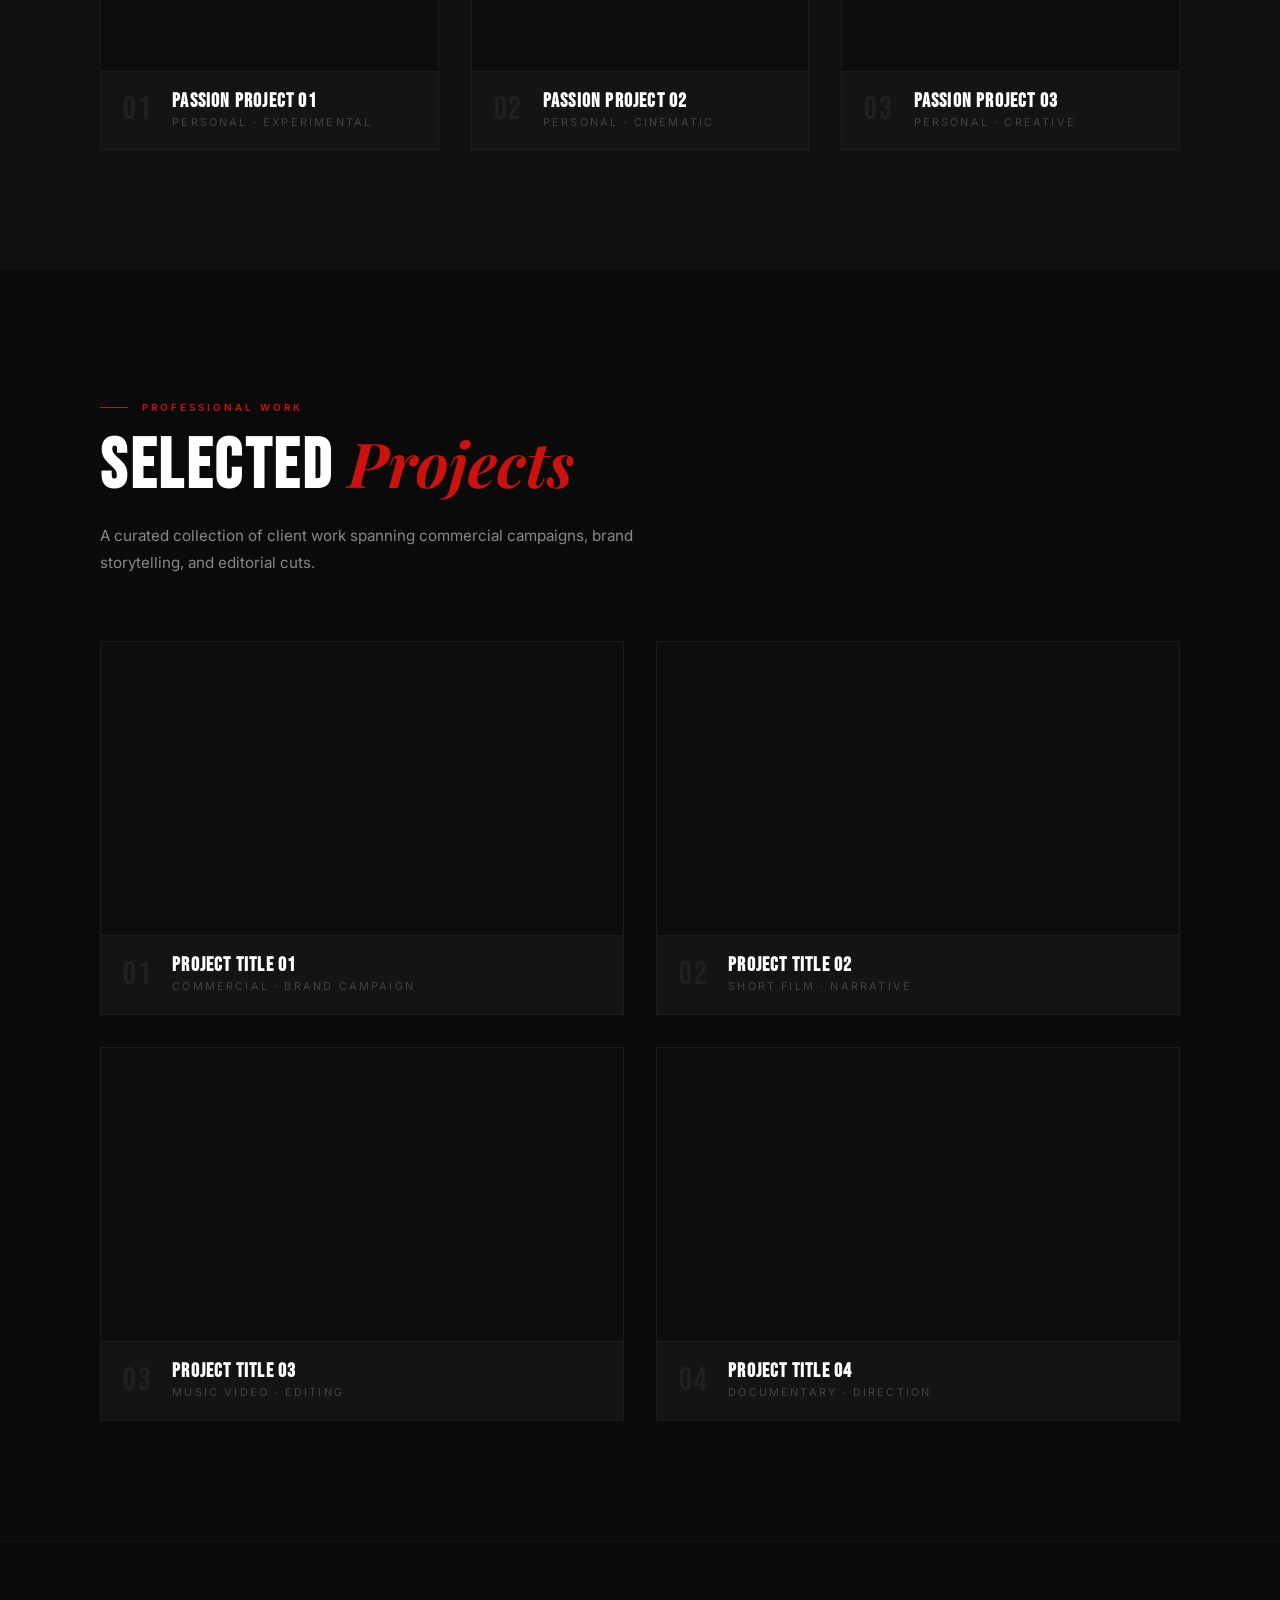
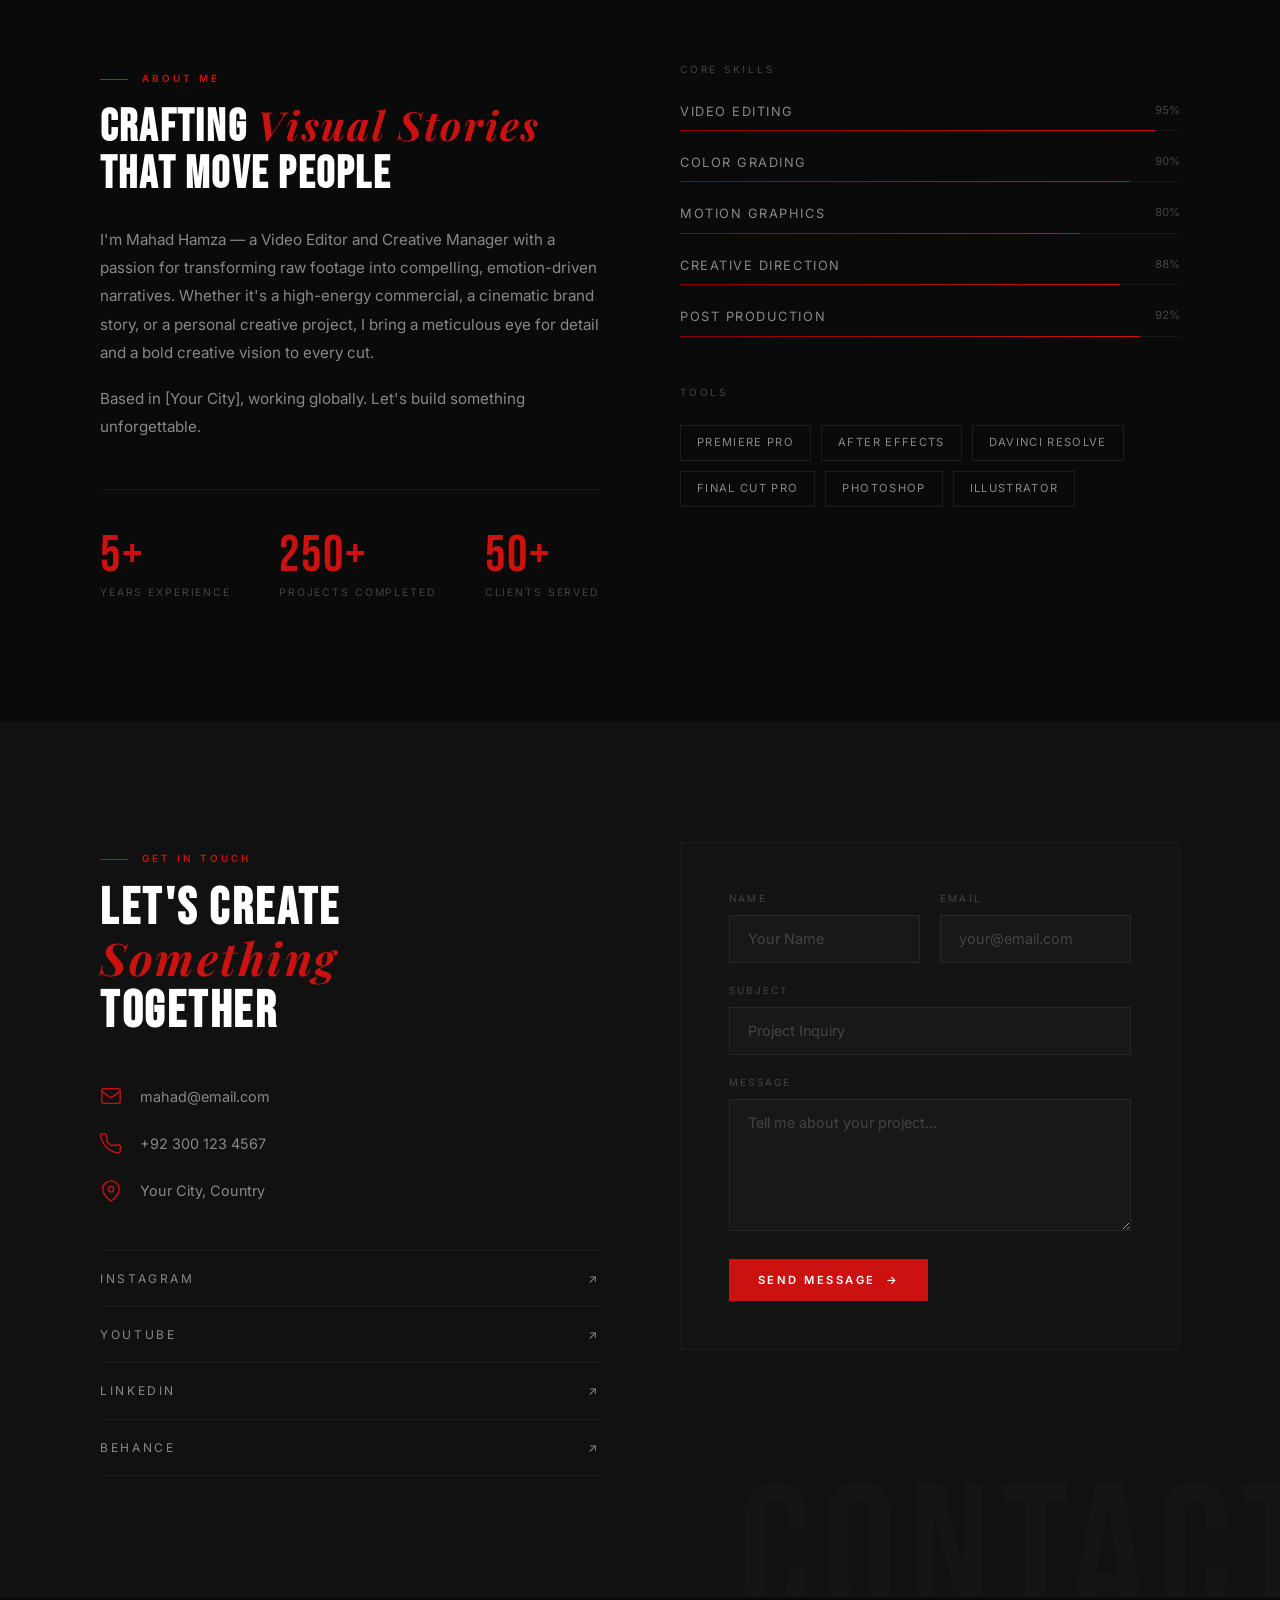
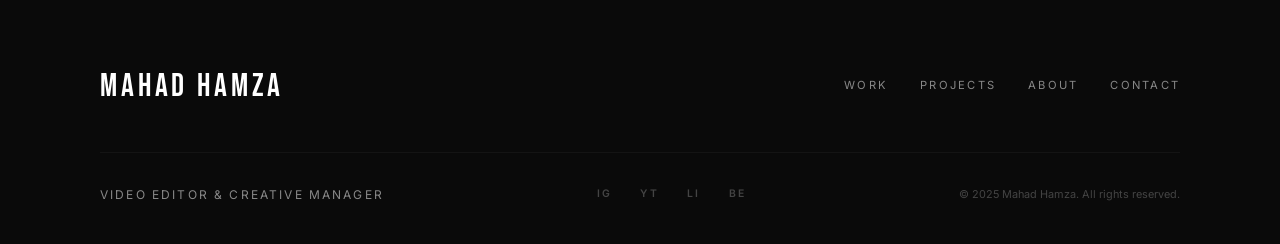
==== commit 88199f3a: "Update" ====
--- a/index.html
+++ b/index.html
@@ -324,11 +324,11 @@
               <span class="stat-label">Years Experience</span>
             </div>
             <div class="stat reveal">
+              <span class="stat-num">250+</span>
+              <span class="stat-label">Projects Completed</span>
+            </div>
+            <div class="stat reveal">
               <span class="stat-num">50+</span>
-              <span class="stat-label">Projects Completed</span>
-            </div>
-            <div class="stat reveal">
-              <span class="stat-num">20+</span>
               <span class="stat-label">Clients Served</span>
             </div>
           </div>
